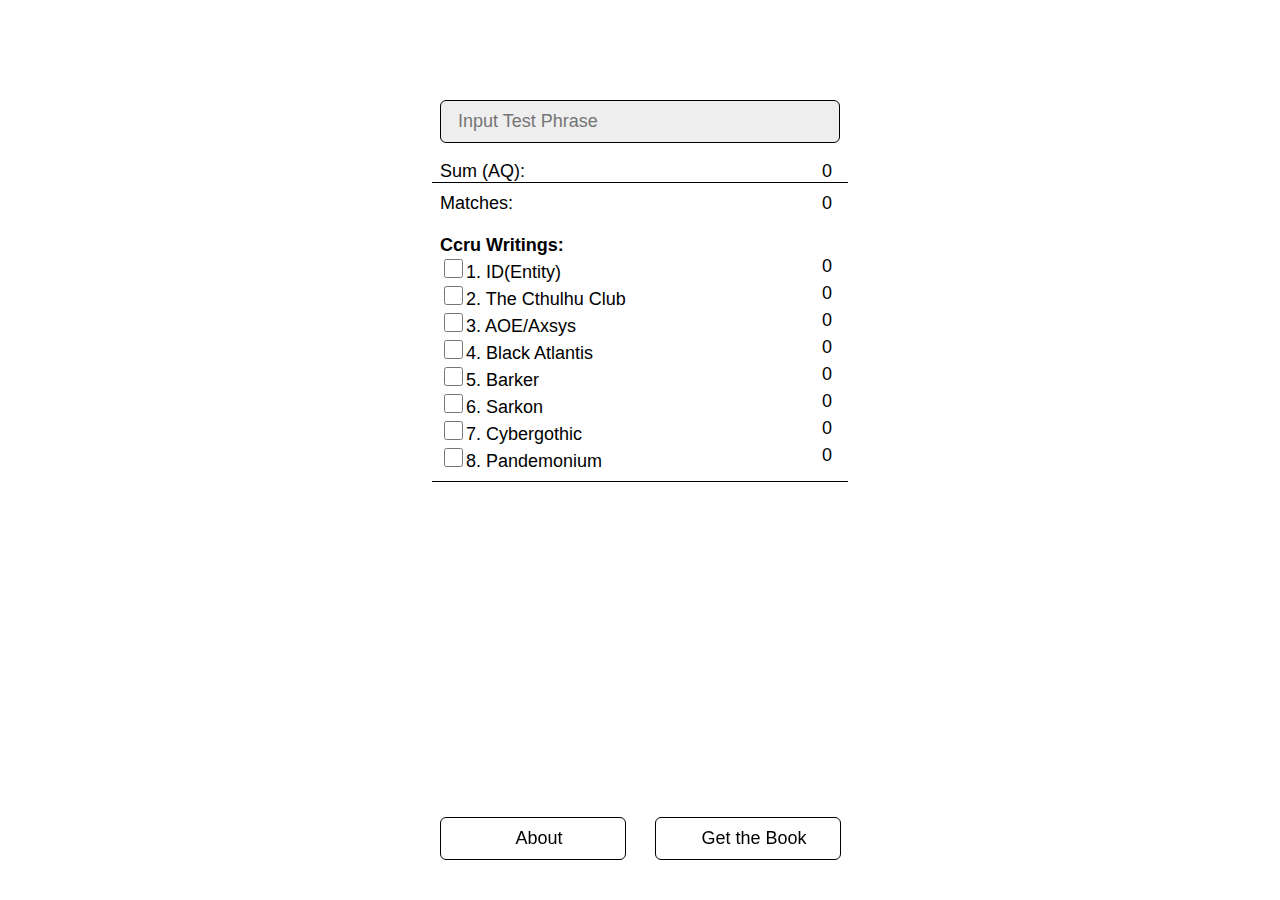
==== index.html @ 2d56d385 "Update index.html" ====
<html>
<head>
  <title>CCRU AQ</title>
  <meta name="viewport" content="width=device-width, initial-scale=1">
  <meta charset="UTF-8">
  <link rel="icon" href="favicon.png" type="image/png" sizes="16x16">
  <link rel="stylesheet" href="styles.css">
  <!--<link href="https://fonts.googleapis.com/css?family=Lato" rel="stylesheet">-->
</head>
<body onload="toggleBoxes()">
<noscript>JavaScript Required</noscript>
<div class="top" id="head">
<form onsubmit="return false;"><input type="text" id="input" placeholder="Input Test Phrase" spellcheck="false" autofocus></form>
<dl>
<div><dt>Sum (AQ):</dt><dd id="result">0</dd></div>
<hr>
<div><dt>Matches:</dt><dd id="ccrucount">0</dd></div>
<div><dt><br></dt></div>
<div><dt><b style="text-align: left;">Ccru Writings:</b></dt></div>
<div><dt><input type="checkbox" id="showidentity"  onclick="toggleBoxes()" style="height:19px;width:19px;">1. ID(Entity)</dt><dd id="identitycount">0</dd></div>
<div><dt><input type="checkbox" id="showcthulhu"  onclick="toggleBoxes()" style="height:19px;width:19px;">2. The Cthulhu Club</dt><dd id="cthulhucount">0</dd></div>
<div><dt><input type="checkbox" id="showaxsys"  onclick="toggleBoxes()" style="height:19px;width:19px;">3. AOE/Axsys</dt><dd id="axsyscount">0</dd></div>
<div><dt><input type="checkbox" id="showatlantis"  onclick="toggleBoxes()" style="height:19px;width:19px;">4. Black Atlantis</dt><dd id="atlantiscount">0</dd></div>
<div><dt><input type="checkbox" id="showbarker"  onclick="toggleBoxes()" style="height:19px;width:19px;">5. Barker</dt><dd id="barkercount">0</dd></div>
<div><dt><input type="checkbox" id="showsarkon"  onclick="toggleBoxes()" style="height:19px;width:19px;">6. Sarkon</dt><dd id="sarkoncount">0</dd></div>
<div><dt><input type="checkbox" id="showcybergothic"  onclick="toggleBoxes()" style="height:19px;width:19px;">7. Cybergothic</dt><dd id="cybergothiccount">0</dd></div>
<div><dt><input type="checkbox" id="showpandemonium"  onclick="toggleBoxes()" style="height:19px;width:19px;">8. Pandemonium</dt><dd id="pandemoniumcount">0</dd></div>
<hr>

<div class="out" id="identity" style="display:block;"><strong>1. ID(Entity)</strong><div><ol id="identitymatch">N/A</ol></div></div>
<div class="out" id="cthulhu" style="display:block;"><strong>2. The Cthulhu Club</strong><div><ol id="cthulhumatch">N/A</ol></div></div>
<div class="out" id="axsys" style="display:block;"><strong>3. AOE / Axsys</strong><div><ol id="axsysmatch">N/A</ol></div></div>
<div class="out" id="atlantis" style="display:block;"><strong>4. Black Atlantis</strong><div><ol id="atlantismatch">N/A</ol></div></div>
<div class="out" id="barker" style="display:block;"><strong>5. Barker</strong><div><ol id="barkermatch">N/A</ol></div></div>
<div class="out" id="sarkon" style="display:block;"><strong>6. Sarkon</strong><div><ol id="sarkonmatch">N/A</ol></div></div>
<div class="out" id="cybergothic" style="display:block;"><strong>7. Cybergothic</strong><div><ol id="cybergothicmatch">N/A</ol></div></div>
<div class="out" id="pandemonium" style="display:block;"><strong>8. Pandemonium</strong><div><ol id="pandemoniummatch">N/A</ol></div></div>
</dl>

<nav>
	<a href="about\index.html"> <span>About</span></a>
	<a href="https://www.amazon.com/Writings-1997-2003-Urbanomic-CCRU/dp/0995455066"><span>Get the Book</span></a>
</nav>

</div>

<script src="https://ajax.googleapis.com/ajax/libs/jquery/3.2.1/jquery.min.js"></script>
<script src="boxes.js"></script>
<script src="cipher.js"></script>
<script src="part1.js"></script>
<script src="part2.js"></script>
<script src="part3.js"></script>
<script src="part4.js"></script>
<script src="part5.js"></script>
<script src="part6.js"></script>
<script src="part7.js"></script>
<script src="part8.js"></script>
<script src="results.js"></script>
</body>
</html>
---- styles.css ----
html { overflow-y:scroll; font-family: -apple-system, BlinkMacSystemFont, "Helvetica Neue", Helvetica, sans-serif; }
	html, body { margin:0; padding:0; animation:fade-in 800ms normal forwards; position:relative; background:#fff; }
	html, input { font-size:18px; font-family: -apple-system, BlinkMacSystemFont, "Helvetica Neue", Helvetica, sans-serif; transition:background 200ms ease-in; background:#fff; }
	#input{ outline:none; background:#eee; width:96%; padding:2%; border-radius:6px; border-width:1px;width:100%; padding: 10px 17px; border-style:solid; -webkit-appearance:none; z-index:100; border:1px solid #000; }
	hr { clear:both; margin: 36px -8px 10px; padding:0; background:#000; border:0; height:1px; }
	dd, dt { width:49%; float:left; margin:0; display:block; }
	dd { text-align:right; }
	ol { text-align:center; color:#666; padding:0; margin-top:14px; cursor:text; }
	li:hover, li:focus-within { border-color:#aaa; cursor:; }
	div { clear:both; }
	nav { position:fixed; bottom:40px; z-index:100; text-align:right; user-select: none; }
	nav a:hover, nav a:focus { background:#eee; }
	nav a span { padding-left:12px; }
	i { font-style:initial; vertical-align:2px; }
	strong { font-weight: 100; padding-bottom: 4px; border-bottom: 1px solid #000; line-height: 60px; }
	::selection { background:rgba(0,0,0,255); color:#fff; }
	nav a {
		display:inline-block;
		width:18px;
		width:150px;
		border:1px solid #000;
		outline:none !important;
		color:#000;
		text-decoration:none;
		text-align:center;
		background:#fff;
		padding:10px 17px;
		vertical-align:middle;
		border-radius:6px;
		margin:20px 24px 0 0;
		box-shadow:0 0 14px 14px #fff;
		user-select: none;
	}
	li {
		text-align:left; color:#000;
		margin-left:2em;
		padding:4px 1em;
		list-style-type:decimal-leading-zero;
		font-size:17px;
		margin-bottom:3px;
		border: 1px solid rgba(255, 255, 255, 0);
		transition:border 400ms ease;
		border-radius:6px;
	}
	noscript, .no-js {
		display:block;
		position:absolute;
		top:0px;
		width:100%;
		height:40px;
		text-align:center;
		background:#fff;
		font-family: -apple-system, BlinkMacSystemFont, "Helvetica Neue", Helvetica, sans-serif;
		font-size:19px;
		letter-spacing:2px;
		padding:5px 0;
	}
	.top {
		padding:0 5%;
		max-width:400px;
		margin:100px auto 120px;
		background:#fff;
	}
	.out {
		text-align:center;
		margin:30px 0 50px;
	}
	.top:after {
		content:" ";
		background:linear-gradient(rgba(255,255,255,0), #fff);
		height:200px;
		width:100%;
		display:block;
		position:fixed;
		left:0;
		bottom:0;
	}
	@keyframes fade-in {
		from {opacity:0;}
		to {opacity:1;}
	}
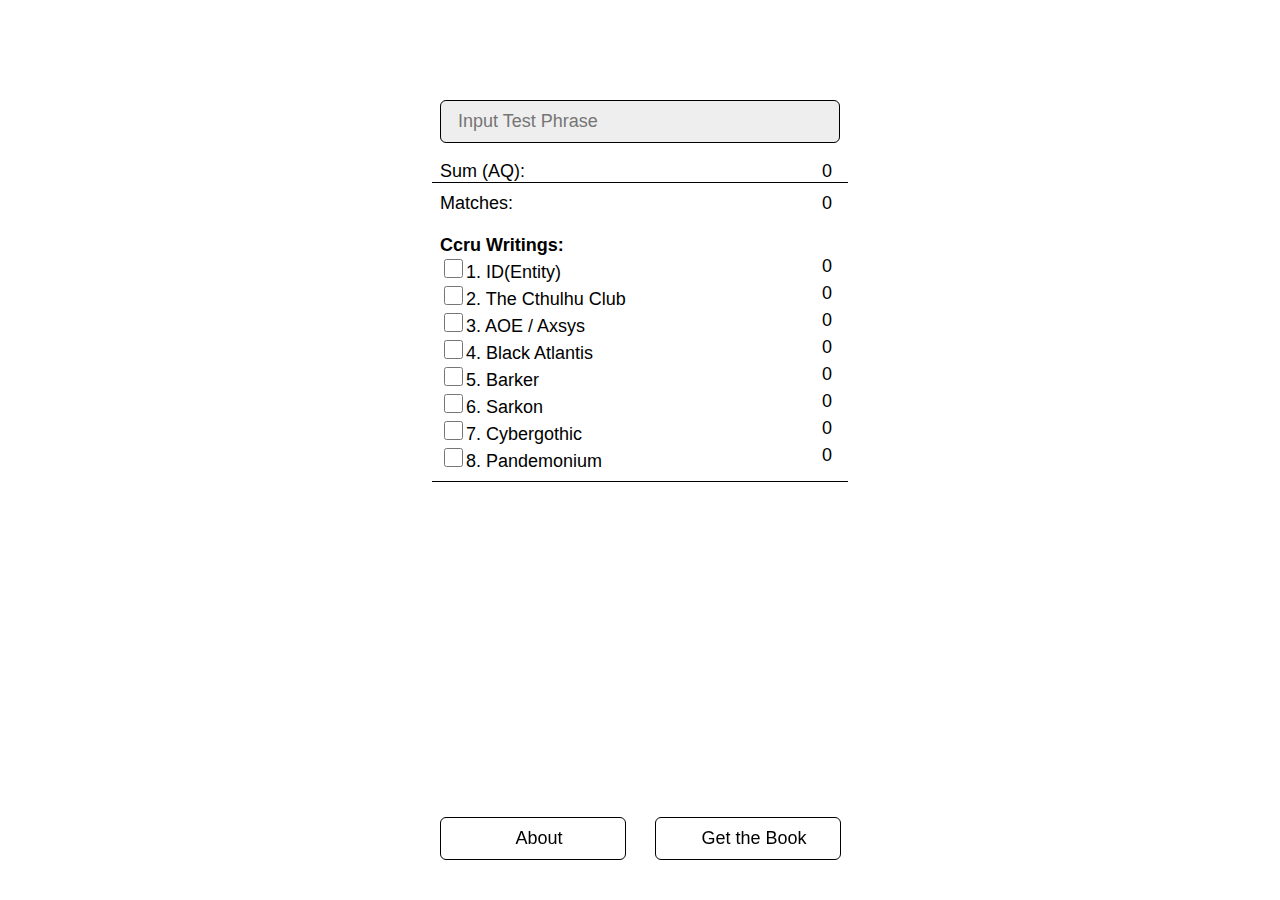
==== commit d69a1095: "Update index.html" ====
--- a/index.html
+++ b/index.html
@@ -19,7 +19,7 @@
 <div><dt><b style="text-align: left;">Ccru Writings:</b></dt></div>
 <div><dt><input type="checkbox" id="showidentity"  onclick="toggleBoxes()" style="height:19px;width:19px;">1. ID(Entity)</dt><dd id="identitycount">0</dd></div>
 <div><dt><input type="checkbox" id="showcthulhu"  onclick="toggleBoxes()" style="height:19px;width:19px;">2. The Cthulhu Club</dt><dd id="cthulhucount">0</dd></div>
-<div><dt><input type="checkbox" id="showaxsys"  onclick="toggleBoxes()" style="height:19px;width:19px;">3. AOE/Axsys</dt><dd id="axsyscount">0</dd></div>
+<div><dt><input type="checkbox" id="showaxsys"  onclick="toggleBoxes()" style="height:19px;width:19px;">3. AOE / Axsys</dt><dd id="axsyscount">0</dd></div>
 <div><dt><input type="checkbox" id="showatlantis"  onclick="toggleBoxes()" style="height:19px;width:19px;">4. Black Atlantis</dt><dd id="atlantiscount">0</dd></div>
 <div><dt><input type="checkbox" id="showbarker"  onclick="toggleBoxes()" style="height:19px;width:19px;">5. Barker</dt><dd id="barkercount">0</dd></div>
 <div><dt><input type="checkbox" id="showsarkon"  onclick="toggleBoxes()" style="height:19px;width:19px;">6. Sarkon</dt><dd id="sarkoncount">0</dd></div>
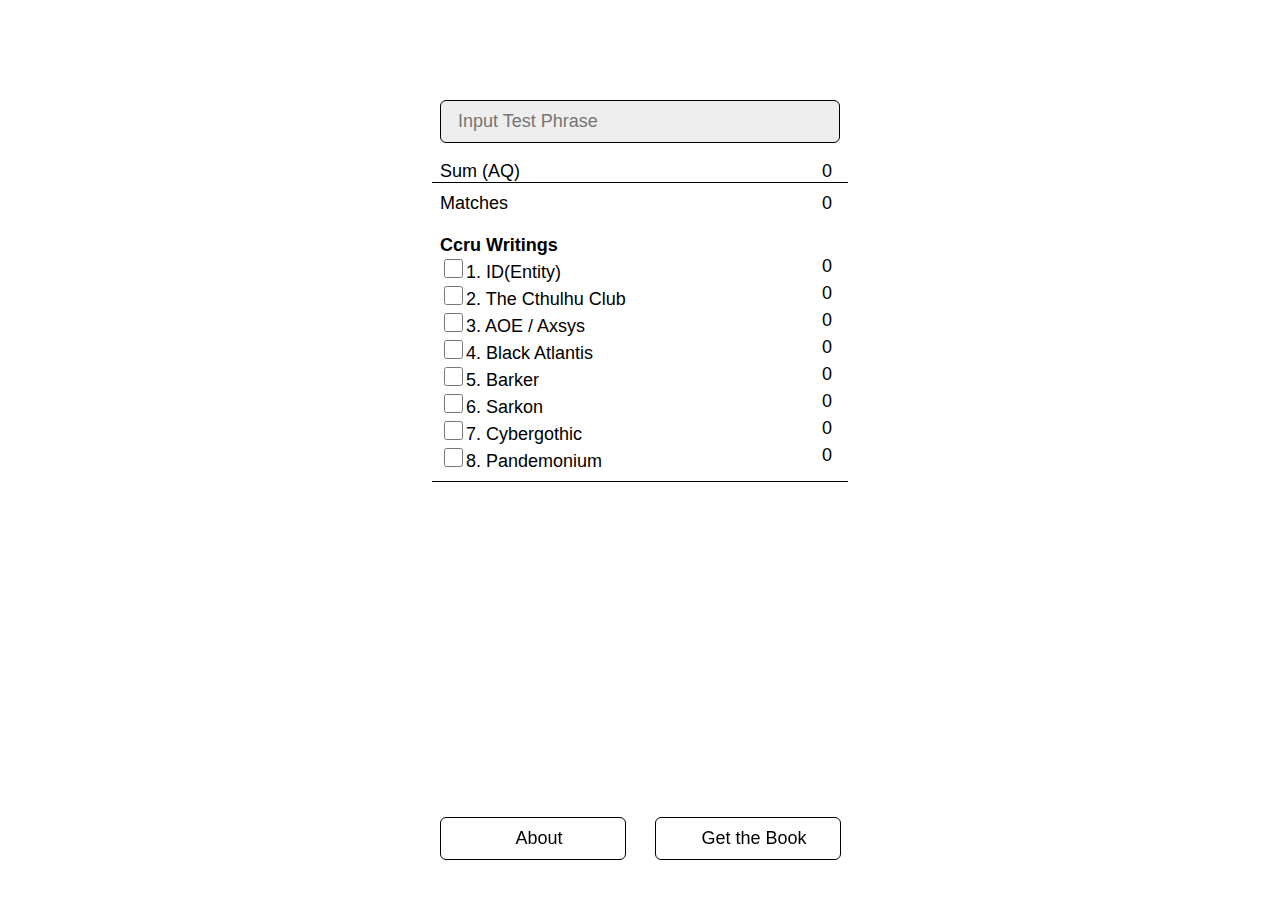
==== commit 933c3d33: "Add files via upload" ====
--- a/index.html
+++ b/index.html
@@ -12,11 +12,11 @@
 <div class="top" id="head">
 <form onsubmit="return false;"><input type="text" id="input" placeholder="Input Test Phrase" spellcheck="false" autofocus></form>
 <dl>
-<div><dt>Sum (AQ):</dt><dd id="result">0</dd></div>
+<div><dt>Sum (AQ)</dt><dd id="result">0</dd></div>
 <hr>
-<div><dt>Matches:</dt><dd id="ccrucount">0</dd></div>
+<div><dt>Matches</dt><dd id="ccrucount">0</dd></div>
 <div><dt><br></dt></div>
-<div><dt><b style="text-align: left;">Ccru Writings:</b></dt></div>
+<div><dt><b style="text-align: left;">Ccru Writings</b></dt></div>
 <div><dt><input type="checkbox" id="showidentity"  onclick="toggleBoxes()" style="height:19px;width:19px;">1. ID(Entity)</dt><dd id="identitycount">0</dd></div>
 <div><dt><input type="checkbox" id="showcthulhu"  onclick="toggleBoxes()" style="height:19px;width:19px;">2. The Cthulhu Club</dt><dd id="cthulhucount">0</dd></div>
 <div><dt><input type="checkbox" id="showaxsys"  onclick="toggleBoxes()" style="height:19px;width:19px;">3. AOE / Axsys</dt><dd id="axsyscount">0</dd></div>
@@ -38,8 +38,8 @@
 </dl>
 
 <nav>
-	<a href="about\index.html"> <span>About</span></a>
-	<a href="https://www.amazon.com/Writings-1997-2003-Urbanomic-CCRU/dp/0995455066"><span>Get the Book</span></a>
+	<a href="about\index.html"><span>About</span></a>
+	<a href="https://www.urbanomic.com/book/ccru-writings-1997-2003/" target="_blank""><span>Get the Book</span></a>
 </nav>
 
 </div>
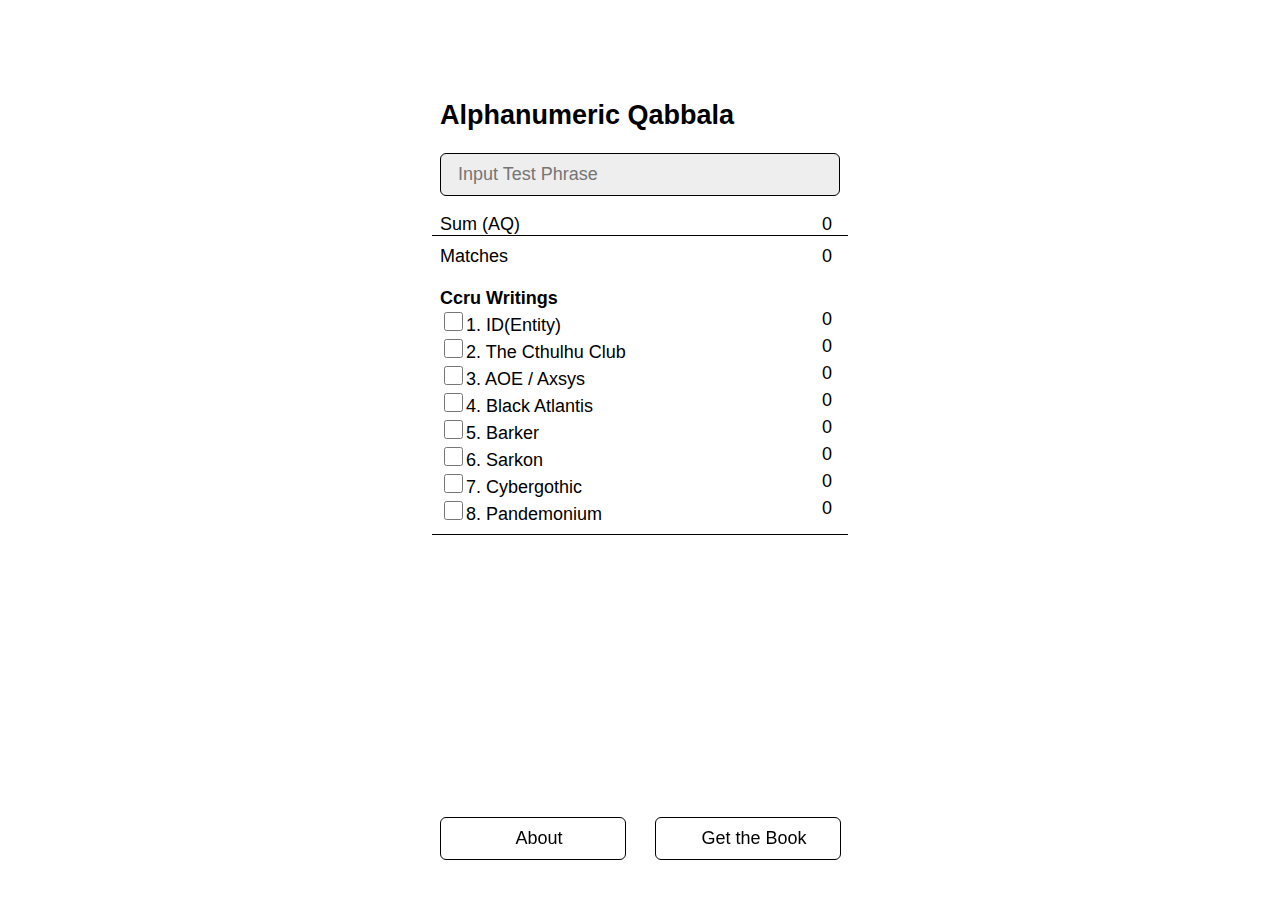
==== commit 49440a2c: "Update index.html" ====
--- a/index.html
+++ b/index.html
@@ -1,15 +1,16 @@
 <html>
 <head>
-  <title>CCRU AQ</title>
-  <meta name="viewport" content="width=device-width, initial-scale=1">
-  <meta charset="UTF-8">
-  <link rel="icon" href="favicon.png" type="image/png" sizes="16x16">
-  <link rel="stylesheet" href="styles.css">
-  <!--<link href="https://fonts.googleapis.com/css?family=Lato" rel="stylesheet">-->
+<title>CCRU AQ</title>
+<meta name="viewport" content="width=device-width, initial-scale=1">
+<meta charset="UTF-8">
+<link rel="icon" href="favicon.png" type="image/png" sizes="16x16">
+<link rel="stylesheet" href="styles.css">
+<!--<link href="https://fonts.googleapis.com/css?family=Lato" rel="stylesheet">-->
 </head>
 <body onload="toggleBoxes()">
 <noscript>JavaScript Required</noscript>
 <div class="top" id="head">
+<h2>Alphanumeric Qabbala</h2>
 <form onsubmit="return false;"><input type="text" id="input" placeholder="Input Test Phrase" spellcheck="false" autofocus></form>
 <dl>
 <div><dt>Sum (AQ)</dt><dd id="result">0</dd></div>
@@ -39,7 +40,7 @@
 
 <nav>
 	<a href="about\index.html"><span>About</span></a>
-	<a href="https://www.urbanomic.com/book/ccru-writings-1997-2003/" target="_blank""><span>Get the Book</span></a>
+	<a href="https://www.urbanomic.com/book/ccru-writings-1997-2003/" target="_blank"><span>Get the Book</span></a>
 </nav>
 
 </div>
@@ -47,14 +48,7 @@
 <script src="https://ajax.googleapis.com/ajax/libs/jquery/3.2.1/jquery.min.js"></script>
 <script src="boxes.js"></script>
 <script src="cipher.js"></script>
-<script src="part1.js"></script>
-<script src="part2.js"></script>
-<script src="part3.js"></script>
-<script src="part4.js"></script>
-<script src="part5.js"></script>
-<script src="part6.js"></script>
-<script src="part7.js"></script>
-<script src="part8.js"></script>
+<script src="ccru.js"></script>
 <script src="results.js"></script>
 </body>
 </html>
--- a/styles.css
+++ b/styles.css
@@ -68,7 +68,7 @@
 	.top:after {
 		content:" ";
 		background:linear-gradient(rgba(255,255,255,0), #fff);
-		height:200px;
+		height:50px;
 		width:100%;
 		display:block;
 		position:fixed;
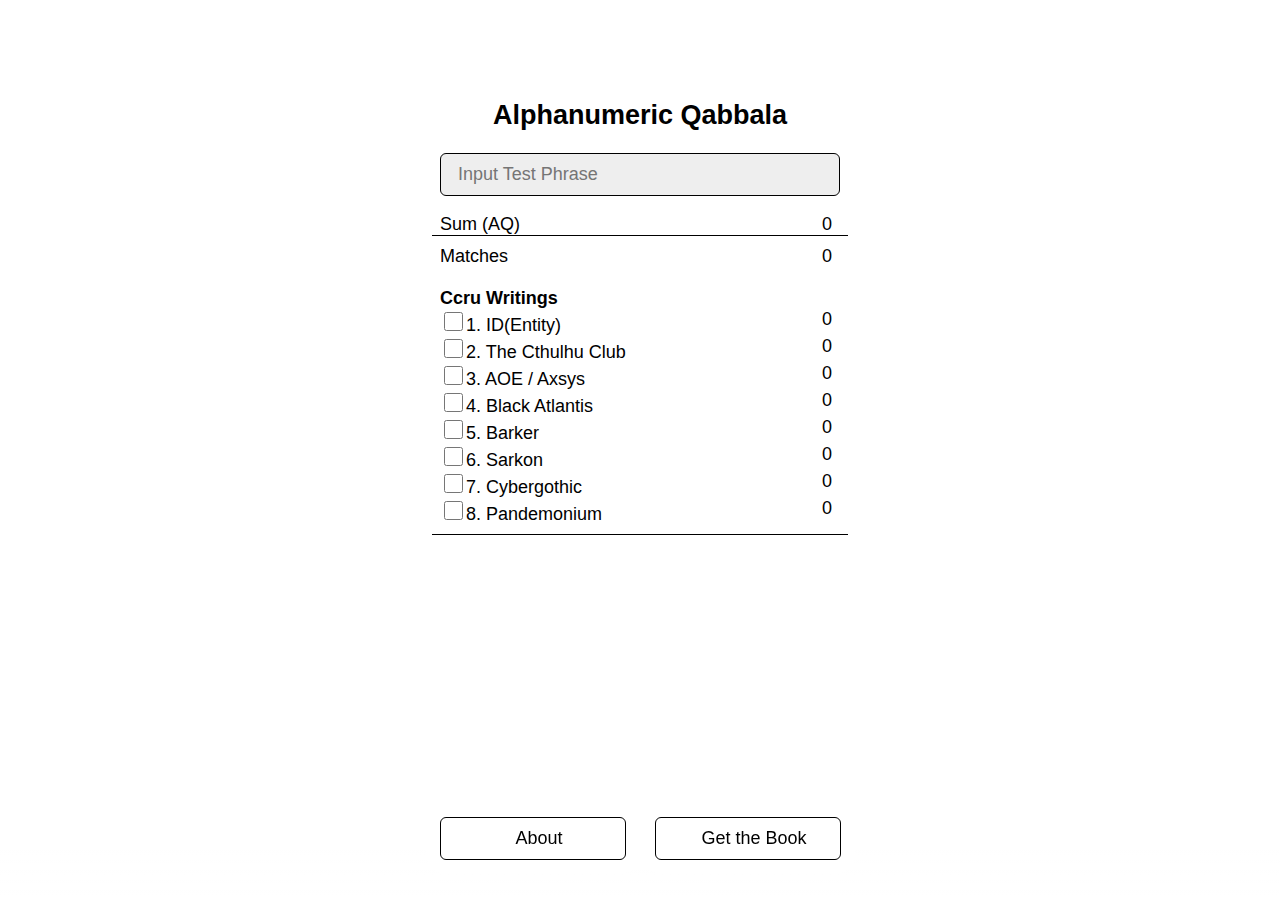
==== commit f2f36ab5: "Update index.html" ====
--- a/index.html
+++ b/index.html
@@ -10,7 +10,7 @@
 <body onload="toggleBoxes()">
 <noscript>JavaScript Required</noscript>
 <div class="top" id="head">
-<h2>Alphanumeric Qabbala</h2>
+<h2><center>Alphanumeric Qabbala</center></h2>
 <form onsubmit="return false;"><input type="text" id="input" placeholder="Input Test Phrase" spellcheck="false" autofocus></form>
 <dl>
 <div><dt>Sum (AQ)</dt><dd id="result">0</dd></div>
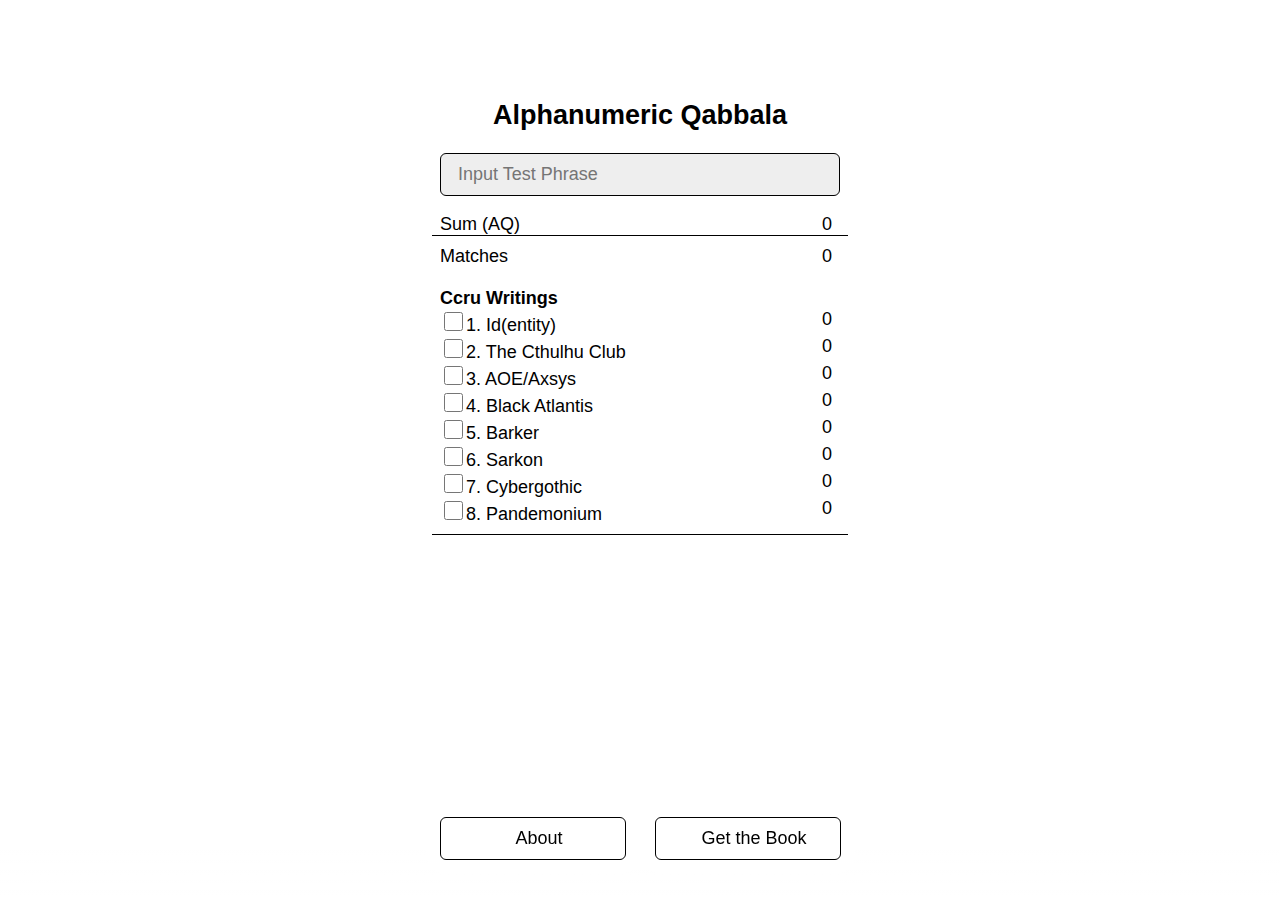
==== commit eab66de3: "Update index.html" ====
--- a/index.html
+++ b/index.html
@@ -18,9 +18,9 @@
 <div><dt>Matches</dt><dd id="ccrucount">0</dd></div>
 <div><dt><br></dt></div>
 <div><dt><b style="text-align: left;">Ccru Writings</b></dt></div>
-<div><dt><input type="checkbox" id="showidentity"  onclick="toggleBoxes()" style="height:19px;width:19px;">1. ID(Entity)</dt><dd id="identitycount">0</dd></div>
+<div><dt><input type="checkbox" id="showidentity"  onclick="toggleBoxes()" style="height:19px;width:19px;">1. Id(entity)</dt><dd id="identitycount">0</dd></div>
 <div><dt><input type="checkbox" id="showcthulhu"  onclick="toggleBoxes()" style="height:19px;width:19px;">2. The Cthulhu Club</dt><dd id="cthulhucount">0</dd></div>
-<div><dt><input type="checkbox" id="showaxsys"  onclick="toggleBoxes()" style="height:19px;width:19px;">3. AOE / Axsys</dt><dd id="axsyscount">0</dd></div>
+<div><dt><input type="checkbox" id="showaxsys"  onclick="toggleBoxes()" style="height:19px;width:19px;">3. AOE/Axsys</dt><dd id="axsyscount">0</dd></div>
 <div><dt><input type="checkbox" id="showatlantis"  onclick="toggleBoxes()" style="height:19px;width:19px;">4. Black Atlantis</dt><dd id="atlantiscount">0</dd></div>
 <div><dt><input type="checkbox" id="showbarker"  onclick="toggleBoxes()" style="height:19px;width:19px;">5. Barker</dt><dd id="barkercount">0</dd></div>
 <div><dt><input type="checkbox" id="showsarkon"  onclick="toggleBoxes()" style="height:19px;width:19px;">6. Sarkon</dt><dd id="sarkoncount">0</dd></div>
